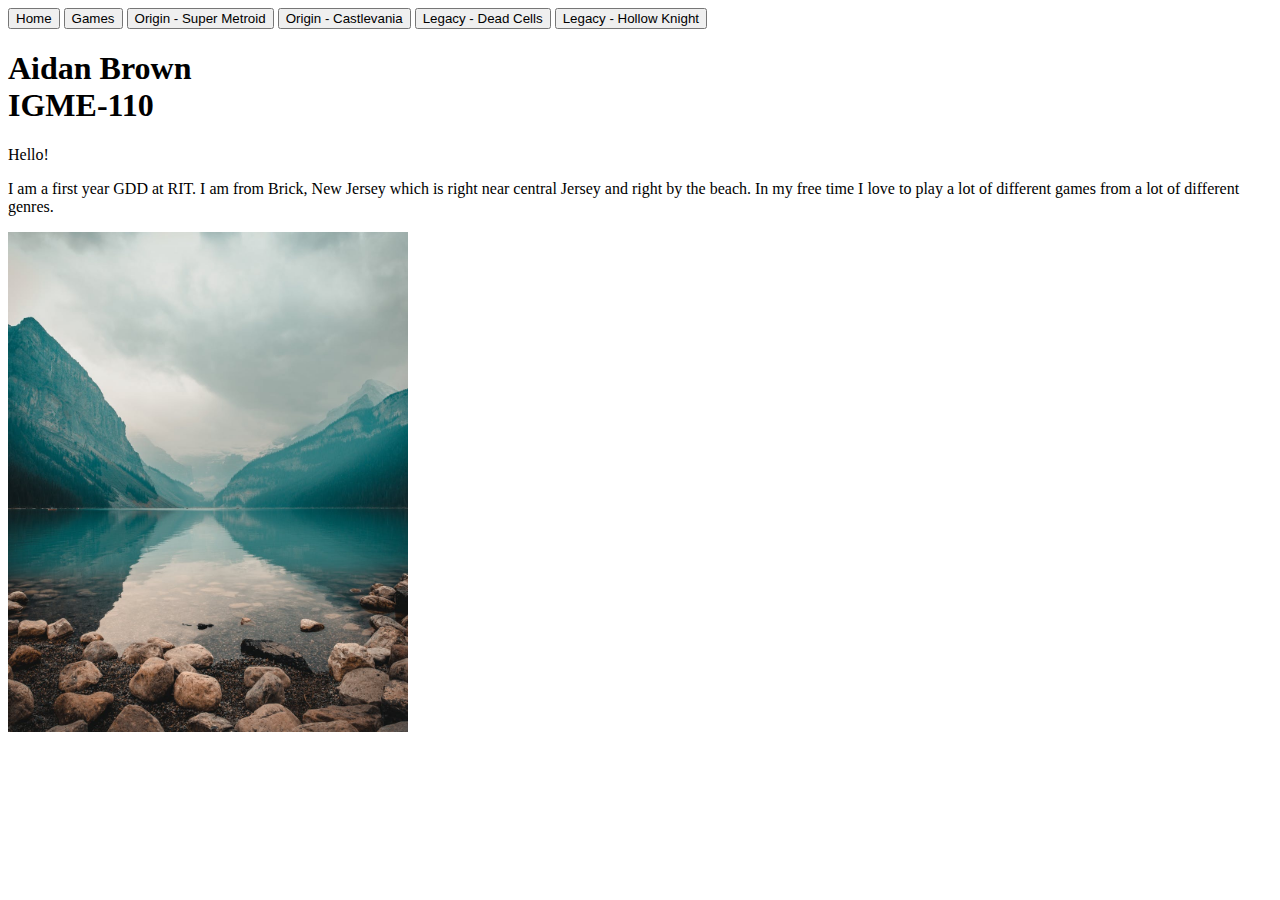
==== index.html @ 9db36443 "Added Files" ====
﻿<!DOCTYPE html>
<html>
<head>
    <meta charset="utf-8" />
    <title>Aidan Brown 110 - Home</title>
</head>
<body>
    <a href="index.html"><input type="button" value="Home" /></a>
    <a href="games.html"><input type="button" value="Games" /></a>
    <a href="originMetroid.html"><input type="button" value="Origin - Super Metroid" /></a>
    <a href="originCastle.html"><input type="button" value="Origin - Castlevania" /></a>
    <a href="legacyCells.html"><input type="button" value="Legacy - Dead Cells" /></a>
    <a href="legacyHollow.html"><input type="button" value="Legacy - Hollow Knight" /></a>
    <h1>
        Aidan Brown <br />
        IGME-110
    </h1>
    <p>
        Hello!
    </p>
    <p>I am a first year GDD at RIT. I am from Brick, New Jersey which is right near central Jersey and right by the beach. In my free time I love to play a lot of different games from a lot of different genres.</p>
    <img src="mountain_lake.jpeg" alt="A lake reflecting a mountain in the distance" height="500" width="400" />
</body>
</html>
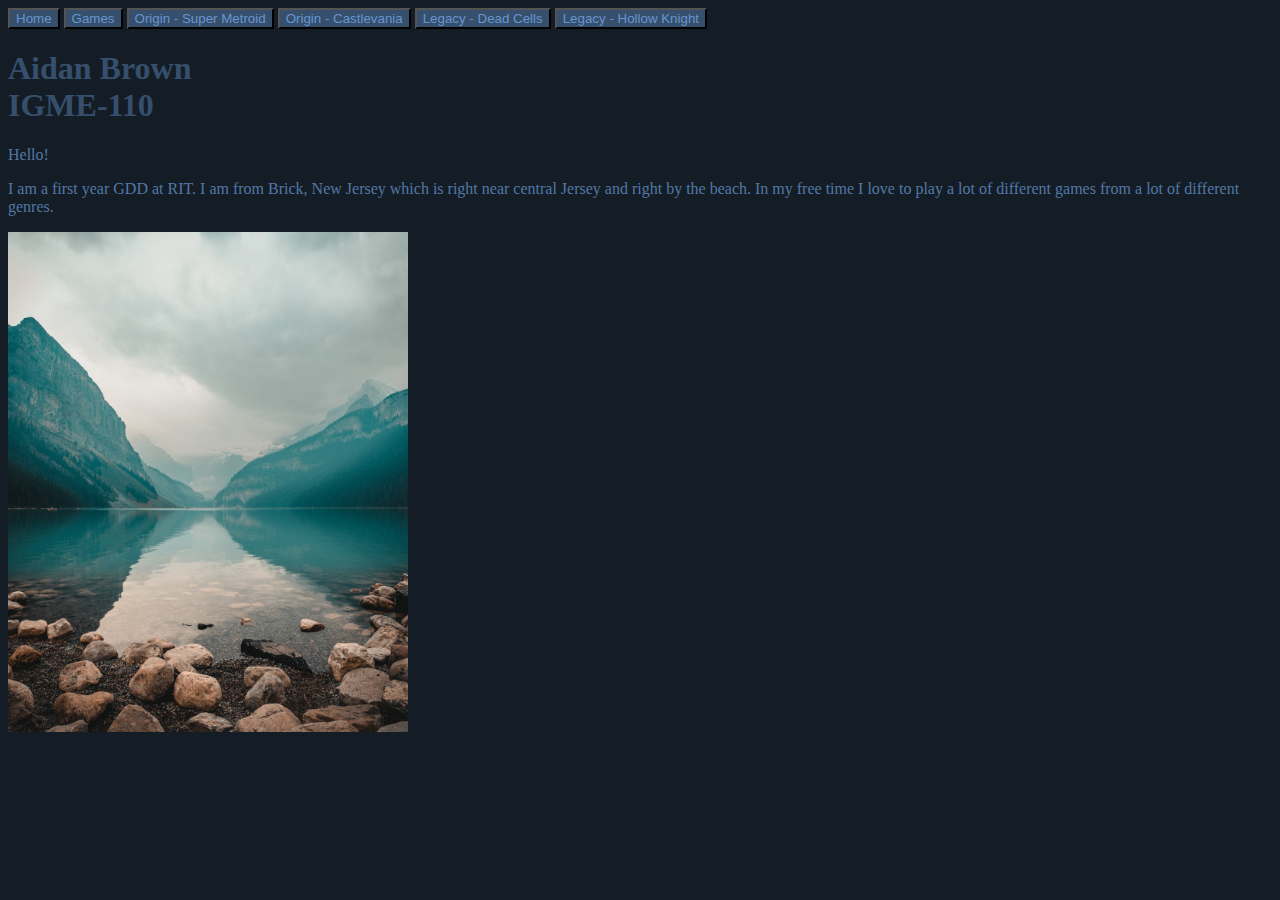
==== commit ba9c1b19: "Added CSS and changed some content" ====
--- a/index.html
+++ b/index.html
@@ -3,6 +3,7 @@
 <head>
     <meta charset="utf-8" />
     <title>Aidan Brown 110 - Home</title>
+    <link rel="stylesheet" type="text/css" href="style.css" />
 </head>
 <body>
     <a href="index.html"><input type="button" value="Home" /></a>
@@ -19,6 +20,6 @@
         Hello!
     </p>
     <p>I am a first year GDD at RIT. I am from Brick, New Jersey which is right near central Jersey and right by the beach. In my free time I love to play a lot of different games from a lot of different genres.</p>
-    <img src="mountain_lake.jpeg" alt="A lake reflecting a mountain in the distance" height="500" width="400" />
+    <img src="images/mountain_lake.jpeg" alt="A lake reflecting a mountain in the distance" height="500" width="400" />
 </body>
 </html>--- a/style.css
+++ b/style.css
@@ -0,0 +1,17 @@
+h1 {
+    color: #364f6d;
+}
+h3 {
+    color: #364f6d;
+}
+p {
+    color: #5278a5;
+}
+body {
+    background-color: #141d26;
+}
+input {
+    color: #6796ce;
+    background-color: #364f6d;
+    outline-color: #141d26;
+}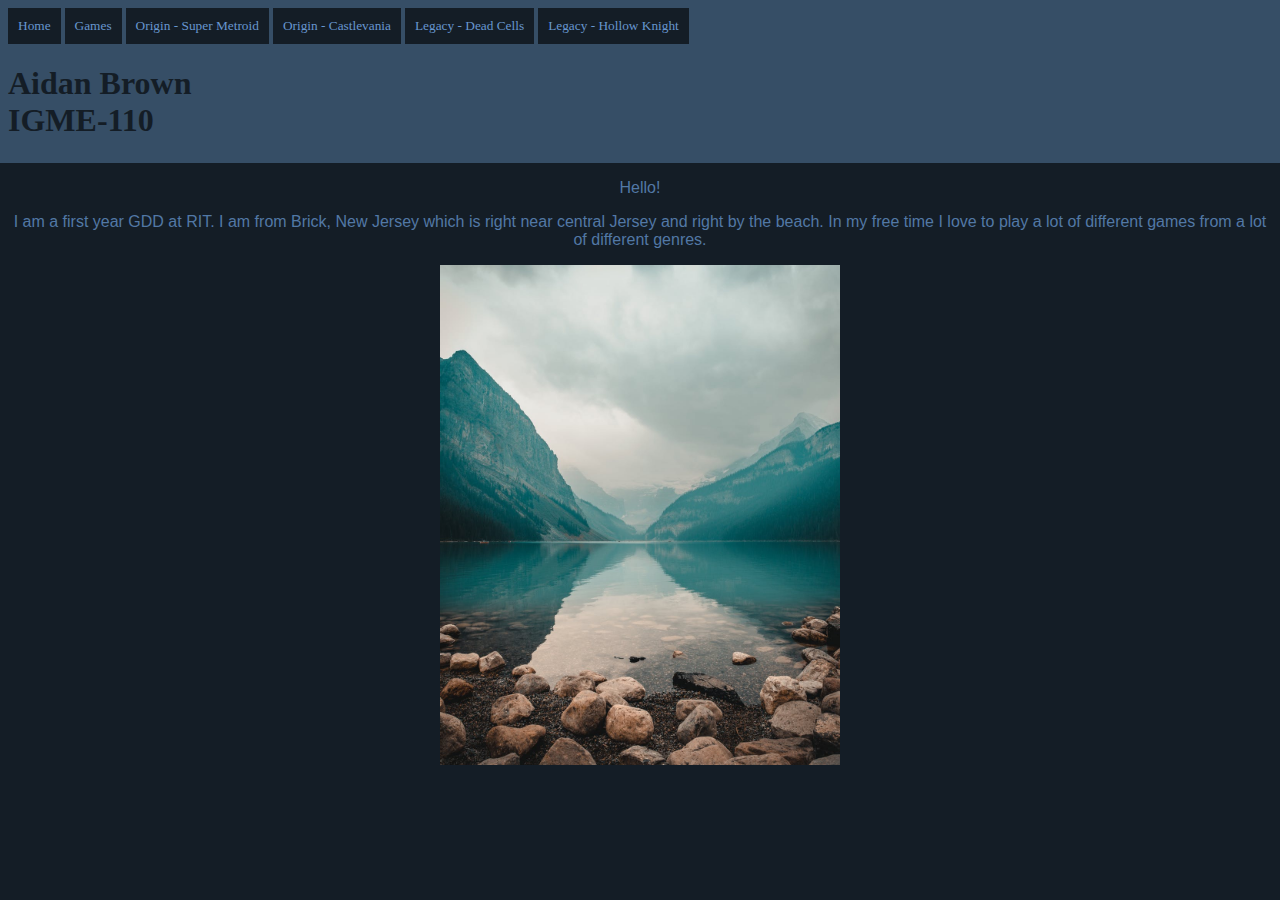
==== commit c53ab90f: "Add some more CSS" ====
--- a/index.html
+++ b/index.html
@@ -6,16 +6,18 @@
     <link rel="stylesheet" type="text/css" href="style.css" />
 </head>
 <body>
-    <a href="index.html"><input type="button" value="Home" /></a>
-    <a href="games.html"><input type="button" value="Games" /></a>
-    <a href="originMetroid.html"><input type="button" value="Origin - Super Metroid" /></a>
-    <a href="originCastle.html"><input type="button" value="Origin - Castlevania" /></a>
-    <a href="legacyCells.html"><input type="button" value="Legacy - Dead Cells" /></a>
-    <a href="legacyHollow.html"><input type="button" value="Legacy - Hollow Knight" /></a>
-    <h1>
-        Aidan Brown <br />
-        IGME-110
-    </h1>
+    <div id="heading">
+        <a href="index.html"><input type="button" value="Home" /></a>
+        <a href="games.html"><input type="button" value="Games" /></a>
+        <a href="originMetroid.html"><input type="button" value="Origin - Super Metroid" /></a>
+        <a href="originCastle.html"><input type="button" value="Origin - Castlevania" /></a>
+        <a href="legacyCells.html"><input type="button" value="Legacy - Dead Cells" /></a>
+        <a href="legacyHollow.html"><input type="button" value="Legacy - Hollow Knight" /></a>
+        <h1>
+            Aidan Brown <br />
+            IGME-110
+        </h1>
+    </div>
     <p>
         Hello!
     </p>
--- a/style.css
+++ b/style.css
@@ -1,17 +1,35 @@
 h1 {
-    color: #364f6d;
+    color: #141d26;
+    font-family: Impact;
 }
 h3 {
     color: #364f6d;
+    font-family: Impact;
 }
 p {
     color: #5278a5;
+    font-family: Arial, Helvetica, sans-serif;
+    text-align: center;
 }
 body {
     background-color: #141d26;
 }
 input {
     color: #6796ce;
-    background-color: #364f6d;
-    outline-color: #141d26;
+    background-color: #141d26;
+    outline: hidden;
+    border: hidden;
+    font-family: Impact;
+    padding: 10px;
+}
+img {
+    display: block;
+    margin-left: auto;
+    margin-right: auto;
+}
+#heading {
+    background-color: #364e66;
+    border-color: #364e66;
+    padding: 10px 10px 2px 10px;
+    margin: -10px -10px 0px -10px;
 }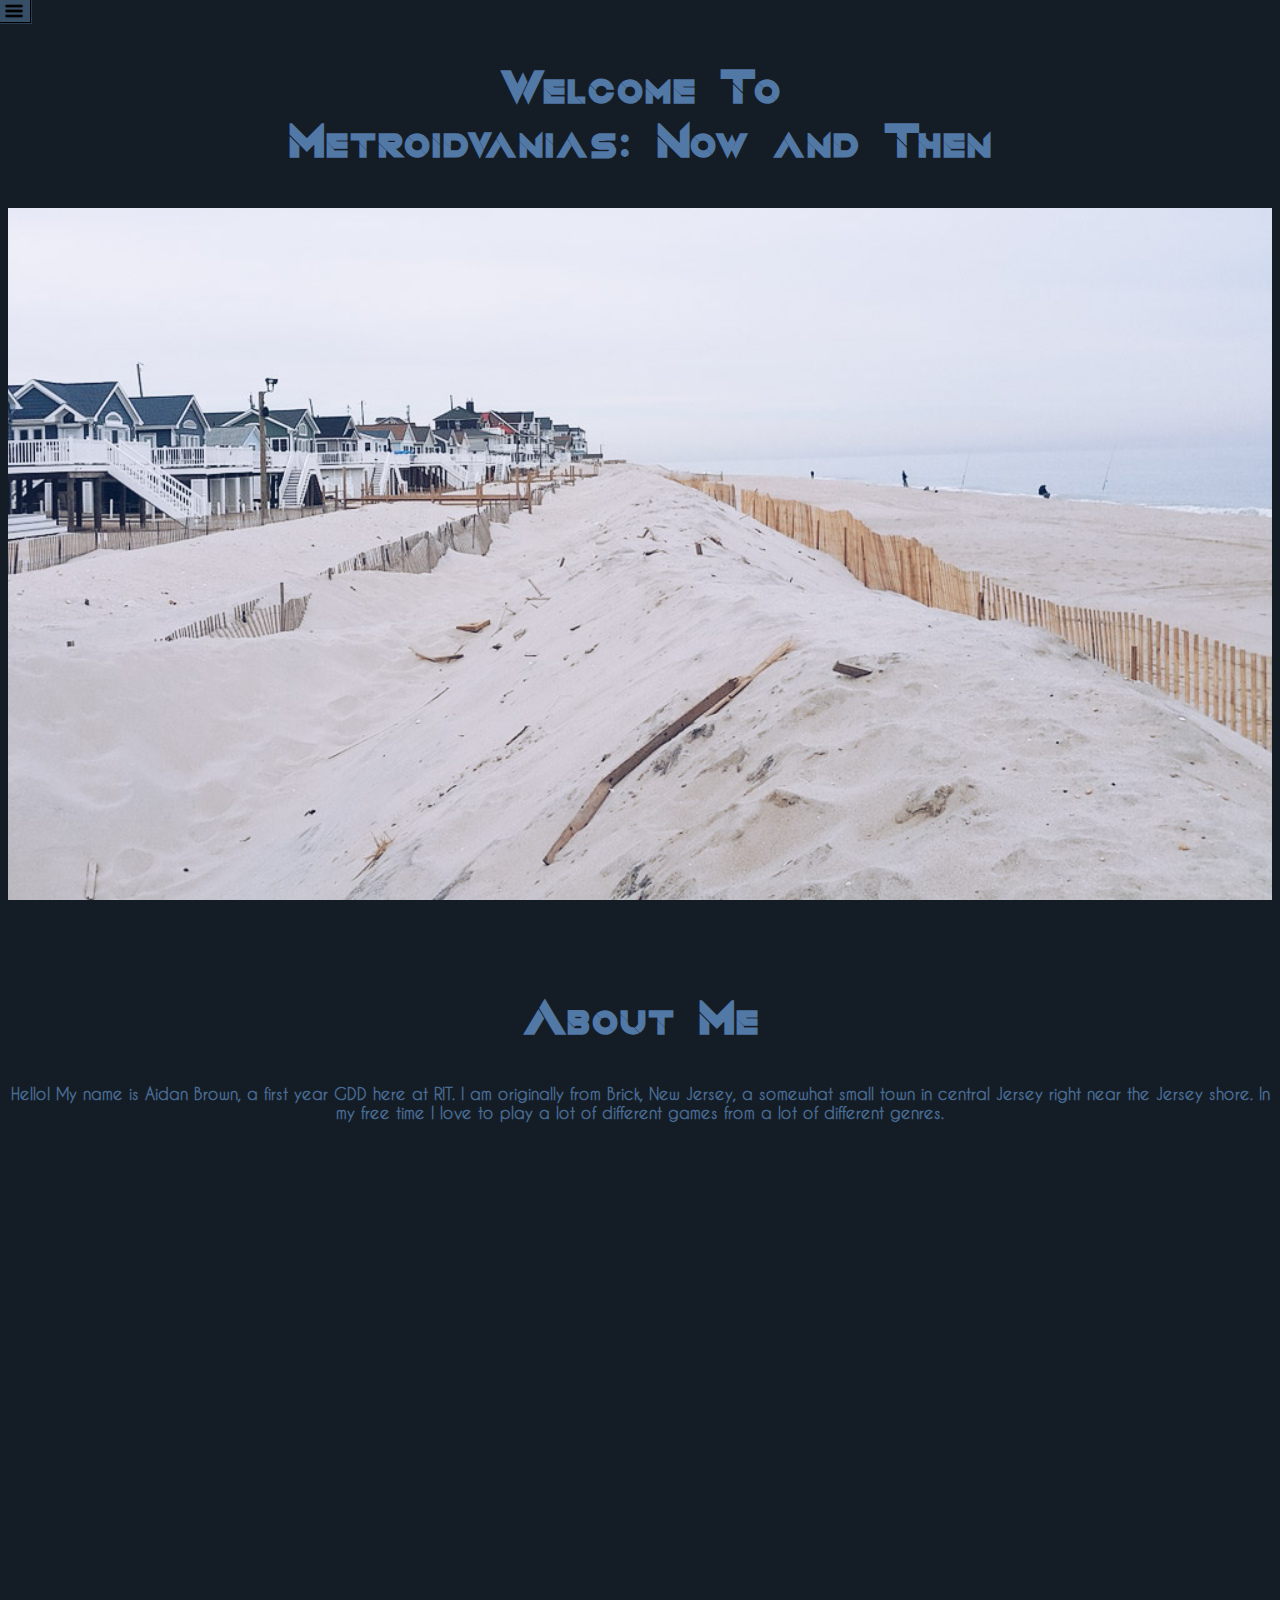
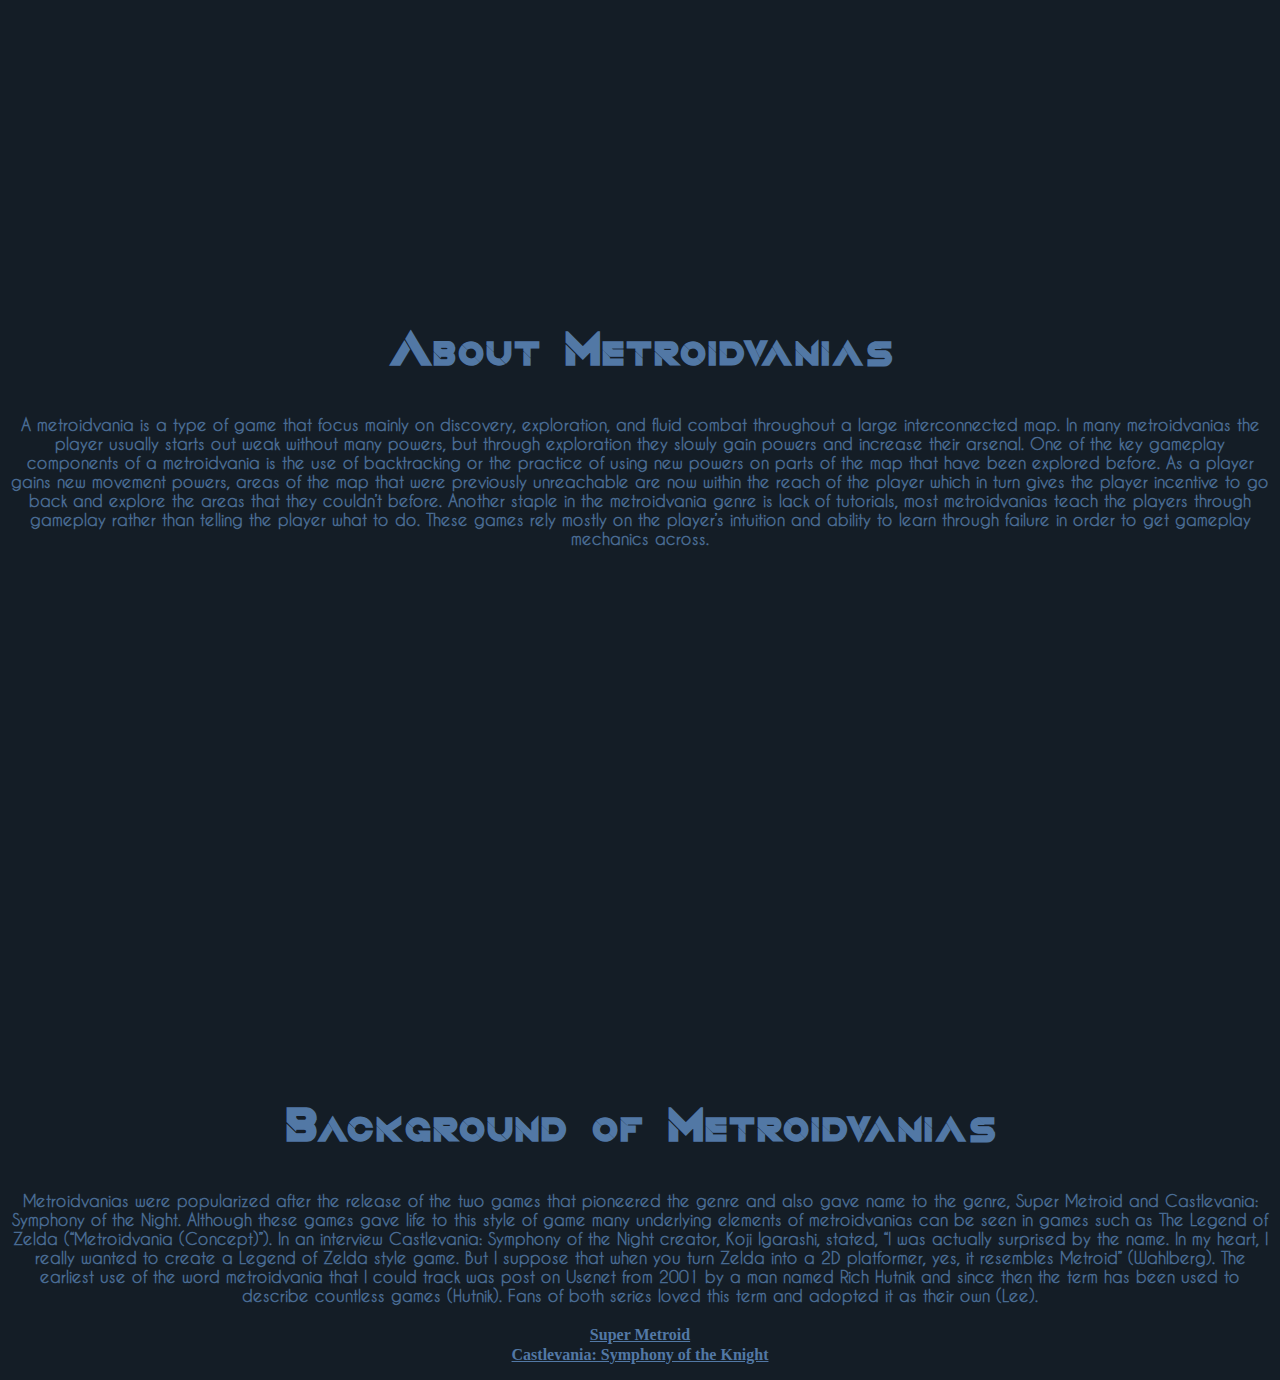
==== commit 4aa5bc02: "Added final website" ====
--- a/index.html
+++ b/index.html
@@ -6,22 +6,68 @@
     <link rel="stylesheet" type="text/css" href="style.css" />
 </head>
 <body>
-    <div id="heading">
-        <a href="index.html"><input type="button" value="Home" /></a>
-        <a href="games.html"><input type="button" value="Games" /></a>
-        <a href="originMetroid.html"><input type="button" value="Origin - Super Metroid" /></a>
-        <a href="originCastle.html"><input type="button" value="Origin - Castlevania" /></a>
-        <a href="legacyCells.html"><input type="button" value="Legacy - Dead Cells" /></a>
-        <a href="legacyHollow.html"><input type="button" value="Legacy - Hollow Knight" /></a>
-        <h1>
-            Aidan Brown <br />
-            IGME-110
-        </h1>
+
+    <div class="heading">
+        <div class="navbar">
+            <h1>
+                Metroidvania<br />
+                Then and Now
+            </h1>
+            <div class="buttons">
+                <a href="index.html"><input type="button" value="Home" class="heading-button" /></a>
+                <a href="pages/games.html"><input type="button" value="Favorite Games" class="heading-button" /></a>
+
+                <div class="origin">
+                    <a class="origin-button"><input type="button" value="Origin" /></a>
+                    <div class="origin-hidden">
+                        <a href="pages/originMetroid.html" class="origin-button-hidden"><input type="button" value="Super Metroid" /></a>
+                        <a href="pages/originCastle.html" class="origin-button-hidden"><input type="button" value="Castlevania" /></a>
+                    </div>
+                </div>
+                <div class="legacy">
+                    <a class="legacy-button"><input type="button" value="Legacy" /></a>
+                    <div class="legacy-hidden">
+                        <a href="pages/legacyCells.html" class="legacy-button-hidden"><input type="button" value="Dead Cells" /></a>
+                        <a href="pages/legacyHollow.html" class="legacy-button-hidden"><input type="button" value="Hollow Knight" /></a>
+                    </div>
+                </div>
+                <a href="pages/worksCited.html"><input type="button" value="Works Cited" class="heading-button" /></a>
+                <p>
+                    This website is dedicated to the subgenre of adventure games known as Metroidvanias.
+                </p>
+                <img src="images/RIT.png" width="150" height="50" id="rit"/>
+            </div>
+
+            <div class="footer">
+                <p>
+                    Aidan Brown - IGME 110
+                </p>
+            </div>
+        </div>
+        <button class="nav-button"><img src="images/icon.png" width="20" height="20" /></button>
     </div>
-    <p>
-        Hello!
-    </p>
-    <p>I am a first year GDD at RIT. I am from Brick, New Jersey which is right near central Jersey and right by the beach. In my free time I love to play a lot of different games from a lot of different genres.</p>
-    <img src="images/mountain_lake.jpeg" alt="A lake reflecting a mountain in the distance" height="500" width="400" />
+
+    <div class="content">
+        <br />
+        <h2>Welcome To<br />
+        Metroidvanias: Now and Then</h2>
+        <div class="parallax" id="jersey-img"></div>
+
+        <h2>About Me</h2>
+        <p>Hello! My name is Aidan Brown, a first year GDD here at RIT. I am originally from Brick, New Jersey, a somewhat small town in central Jersey right near the Jersey shore. In my free time I love to play a lot of different games from a lot of different genres.</p>
+        <div class="parallax" id="index-img"></div>
+
+        <h2>About Metroidvanias</h2>
+        <p>A metroidvania is a type of game that focus mainly on discovery, exploration, and fluid combat throughout a large interconnected map. In many metroidvanias the player usually starts out weak without many powers, but through exploration they slowly gain powers and increase their arsenal. One of the key gameplay components of a metroidvania is the use of backtracking or the practice of using new powers on parts of the map that have been explored before. As a player gains new movement powers, areas of the map that were previously unreachable are now within the reach of the player which in turn gives the player incentive to go back and explore the areas that they couldn’t before. Another staple in the metroidvania genre is lack of tutorials, most metroidvanias teach the players through gameplay rather than telling the player what to do. These games rely mostly on the player’s intuition and ability to learn through failure in order to get gameplay mechanics across.</p>
+        <div class="parallax" id="hollow-one-img"></div>
+
+        <h2>Background of Metroidvanias</h2>
+        <p>
+            Metroidvanias were popularized after the release of the two games that pioneered the genre and also gave name to the genre, Super Metroid and Castlevania: Symphony of the Night. Although these games gave life to this style of game many underlying elements of metroidvanias can be seen in games such as The Legend of Zelda (“Metroidvania (Concept)”). In an interview Castlevania: Symphony of the Night creator, Koji Igarashi, stated, “I was actually surprised by the name. In my heart, I really wanted to create a Legend of Zelda style game. But I suppose that when you turn Zelda into a 2D platformer, yes, it resembles Metroid” (Wahlberg). The earliest use of the word metroidvania that I could track was post on Usenet from 2001 by a man named Rich Hutnik and since then the term has been used to describe countless games (Hutnik). Fans of both series loved this term and adopted it as their own (Lee).<br />
+            <br />
+            <a href="pages/originMetroid.html">Super Metroid</a><br />
+            <a href="pages/originCastle.html">Castlevania: Symphony of the Knight</a>
+        </p>
+    </div>
 </body>
 </html>--- a/style.css
+++ b/style.css
@@ -1,35 +1,276 @@
+@font-face {
+    font-family: Airborne;
+    src: url(fonts/AIRBORNEGP.ttf);
+}
+@font-face {
+    font-family: AndroidAssassin;
+    src: url(fonts/AndroidAssassin.ttf);
+}
+@font-face {
+    font-family: Quantum;
+    src: url(fonts/Quantum.otf);
+}
+@font-face {
+    font-family: CaviarDreams;
+    src: url(fonts/CaviarDreams.ttf);
+}
+
 h1 {
     color: #141d26;
+    font-family: Quantum;
+    text-align: center;
+}
+h2 {
+    color: #5278a5;
+    font-family: Quantum;
+    text-align: center;
+    font-size: 48px;
+}
+h3 {
+    color: #496b93;
+    font-family: Quantum;
+    text-align: center;
+    margin-top: -10px;
+    margin-bottom: 30px;
+}
+p {
+    color: #496b93;
+    font-family: CaviarDreams;
+    font-weight: bold;
+    text-align: center;
+}
+a{
+    color: #5278a5;
     font-family: Impact;
 }
-h3 {
-    color: #364f6d;
-    font-family: Impact;
-}
-p {
-    color: #5278a5;
-    font-family: Arial, Helvetica, sans-serif;
-    text-align: center;
+p a:hover {
+    color: #618fc6;
 }
 body {
     background-color: #141d26;
 }
-input {
+.heading-button, .origin-button input, .legacy-button input {
     color: #6796ce;
     background-color: #141d26;
     outline: hidden;
     border: hidden;
     font-family: Impact;
-    padding: 10px;
+    font-size: 32px;
+    padding: 2px 0px 2px 0px;
+    width: 100%;
+    text-align: center;
+}
+.origin-button-hidden input, .legacy-button-hidden input {
+    color: #6796ce;
+    background-color: #141d26;
+    outline: hidden;
+    border: hidden;
+    font-family: Impact;
+    font-size: 16px;
+    padding: 0px;
+    width: 100px;
+    text-align: center;
+}
+.origin-button-hidden, .legacy-button-hidden{
+    margin: 0px -2px 0px -2px;
 }
 img {
     display: block;
     margin-left: auto;
     margin-right: auto;
 }
-#heading {
+.navbar {
     background-color: #364e66;
-    border-color: #364e66;
-    padding: 10px 10px 2px 10px;
-    margin: -10px -10px 0px -10px;
-}+    border-color: #293d51;
+    float: left;
+    width: 250px;
+    height: 101vh;
+    text-align: center;
+    margin: -15px 10px 0px -10px;
+    display: none;
+    border-style: hidden;
+    border-right-style: solid;
+}
+.navbar h1{
+    background-color: #141d26;
+    color: #6796ce;
+    padding: 25px;
+    border-bottom-style: groove;
+    border-top-style: groove;
+    border-width: 5px;
+    border-color: #293d51;
+}
+.legacy-hidden, .origin-hidden {
+    display: none;
+}
+.legacy:hover .legacy-hidden {
+    display: inline-block;
+    text-align: center;
+}
+.origin:hover .origin-hidden {
+    display: inline-block;
+    text-align: center;
+}
+.heading a:hover input {
+    background-color: #293d51;
+    color: #141d26;
+}
+.footer {
+    position: absolute;
+    bottom: 0px;
+    margin-left: 10%;
+    text-align: center;
+}
+.footer p {
+    color: #141d26;
+    text-align: center;
+}
+.heading {
+    position: fixed;
+}
+.nav-button {
+    float: left;
+    margin: -10px 0px 0px -10px;
+    background-color: #364e66;
+    border-style: groove;
+    border-left-style: none;
+    border-color: #293d51;
+}
+.heading:active .navbar, .navbar:hover {
+    display: block;
+}
+.parallax{
+    background-position: center;
+    background-attachment: fixed;
+    background-repeat: no-repeat;
+    background-size: cover;
+}
+.buttons {
+    background-color: #141d26;
+    height: 65%;
+    border-bottom-style: groove;
+    border-top-style: groove;
+    border-width: 5px;
+    border-color: #293d51;
+}
+#index-img {
+    background-image: url("images/metroidvania.jpg");
+    background-position-y: 80px;
+    width: 100%;
+    height: 750px;
+}
+#jersey-img {
+    background-image: url("images/jersey_shore.jpg");
+    background-position: right;
+    width: 100%;
+    height: 750px;
+}
+#portal-img {
+    background-image: url("images/portal2.jpg");
+    width: 100%;
+    height: 500px;
+}
+#skyrim-img {
+    background-image: url("images/skyrim.jpg");
+    width: 100%;
+    height: 500px;
+}
+#divinity-img {
+    background-image: url("images/DOS2.jpg");
+    width: 100%;
+    height: 500px;
+}
+#jc3-img {
+    background-image: url("images/just_cause.jpg");
+    width: 100%;
+    height: 500px;
+}
+#pokemon-img {
+    background-image: url("images/fire_red.jpg");
+    width: 100%;
+    height: 500px;
+}
+#zelda-img {
+    background-image: url("images/botw.jpg");
+    width: 100%;
+    height: 500px;
+}
+#ssb-img {
+    background-image: url("images/ssb.jpg");
+    width: 100%;
+    height: 500px;
+}
+#metroid-main-img {
+    background-image: url("images/metroid.jpg");
+    width: 100%;
+    height: 500px;
+}
+#castle-main-img {
+    background-image: url("images/castle.jpg");
+    width: 100%;
+    height: 500px;
+}
+#hollow-main-img {
+    background-image: url("images/hollow.jpg");
+    width: 100%;
+    height: 500px;
+}
+#hollow-one-img {
+    background-image: url("images/hollow1.jpg");
+    width: 100%;
+    height: 500px;
+}
+#hollow-two-img {
+    background-image: url("images/hollow2.jpg");
+    width: 100%;
+    height: 500px;
+}
+#cells-main-img {
+    background-image: url("images/cells.jpg");
+    width: 100%;
+    height: 500px;
+}
+#cells-one-img {
+    background-image: url("images/cells1.jpg");
+    width: 100%;
+    height: 500px;
+}
+#cells-two-img {
+    background-image: url("images/cells2.jpg");
+    width: 100%;
+    height: 500px;
+}
+.game-card {
+    margin: auto;
+    margin-bottom: 5px;
+    margin-top: 5px;
+    width: 98%;
+    padding: 10px;
+    background-color: #48627c;
+    border-style: groove;
+    border-width: 5px;
+    border-color: #39536d;
+}
+.game-card p, .game-card a{
+    text-align: left;
+    color: #141d26;
+}
+.game-card a{
+    font-family: Quantum;
+    font-size: 32px;
+    font-weight: bold;
+}
+.game-card a:hover{
+    color: #243444;
+}
+#rit{
+    position: fixed;
+    margin-left: 50px;
+    bottom: 70px;
+}
+.buttons p{
+    position: fixed;
+    margin-left: 25px;
+    width: 200px;
+    bottom: 155px;
+}
